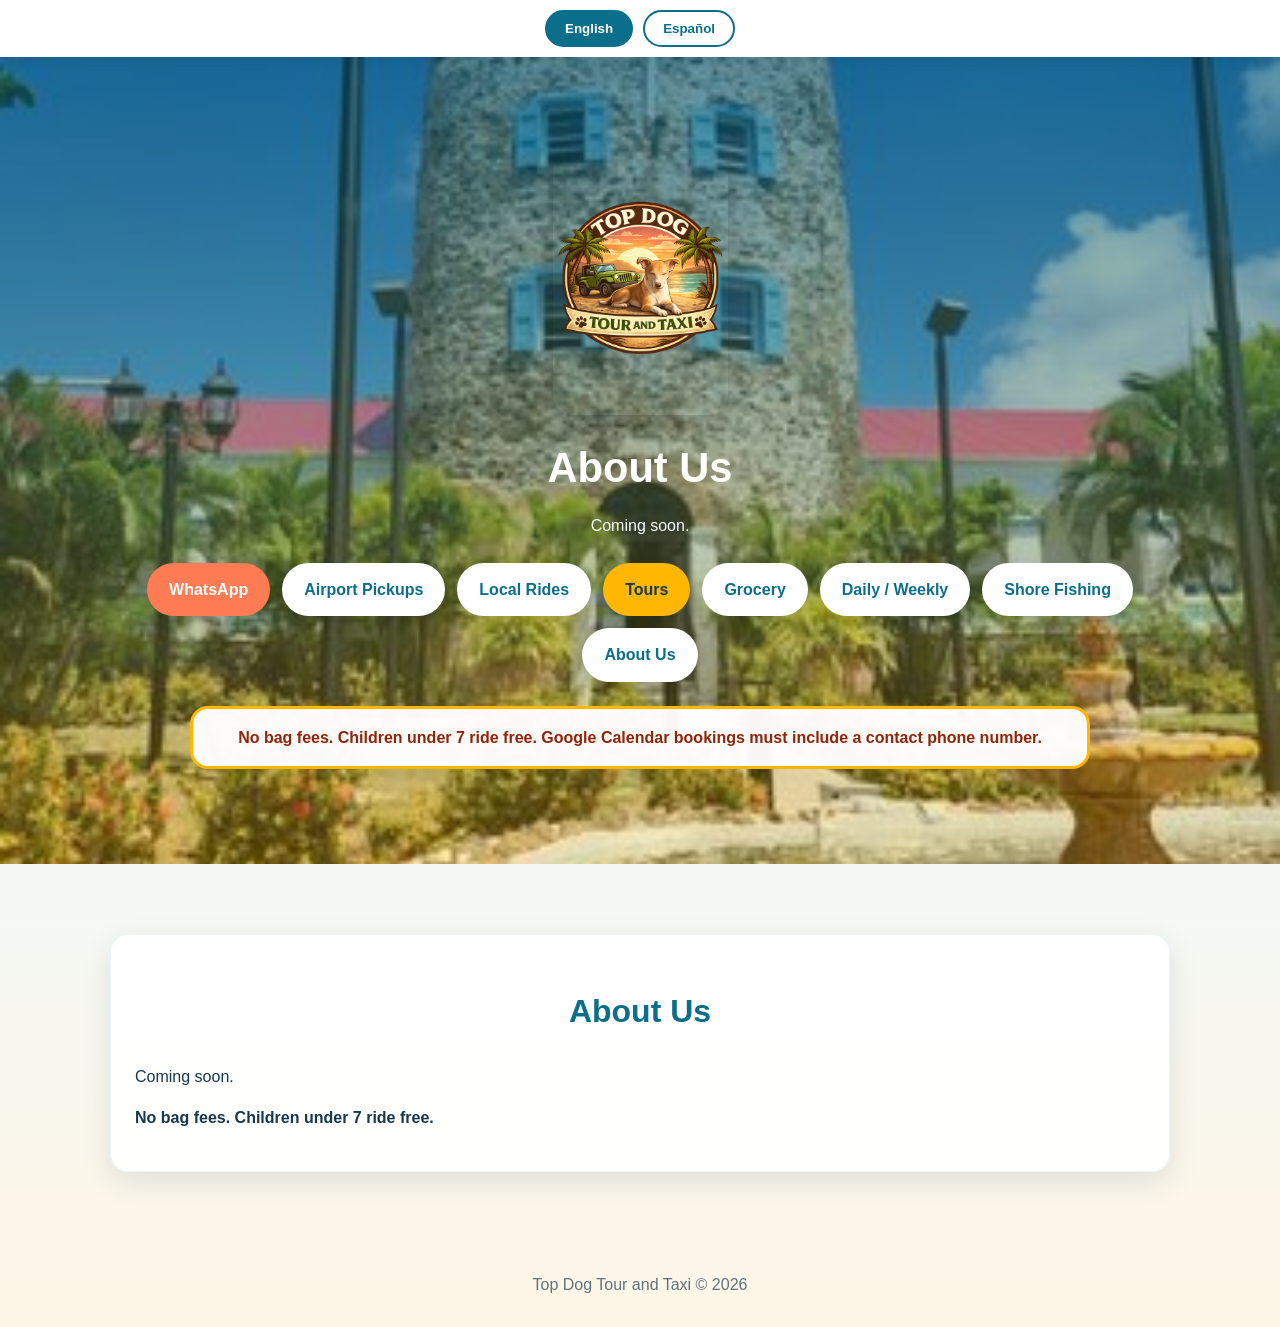
==== about.html @ c4c7d567 "Add files via upload" ====
<!DOCTYPE html><html lang="en"><head><meta charset="UTF-8"><meta name="viewport" content="width=device-width, initial-scale=1.0"><title>About Us</title><style>
*{box-sizing:border-box}
:root{--ocean:#0b6e8a;--teal:#0f8b8d;--sun:#ffb703;--coral:#ff7b54;--text:#17384d;--shadow:0 10px 30px rgba(13,59,85,.12);--radius:18px}
body{margin:0;font-family:Arial,sans-serif;background:linear-gradient(180deg,#fdfcf7,#eefbff 45%,#fff6e6);color:var(--text);line-height:1.6}
a{text-decoration:none}.container{max-width:1100px;margin:auto;padding:20px}
.language-bar{position:sticky;top:0;z-index:9;background:white;padding:10px;display:flex;justify-content:center;gap:10px;box-shadow:0 4px 12px #0001}
.lang-btn{border:2px solid var(--ocean);background:white;color:var(--ocean);padding:9px 18px;border-radius:999px;font-weight:900;cursor:pointer}
.lang-btn.active{background:var(--ocean);color:white}
header{background:linear-gradient(#085a6e99,#ffb70344),url('slide6.jpeg') center/cover no-repeat;color:white;text-align:center;padding:75px 20px}
.top-logo{width:175px;max-width:82%;display:block;margin:0 auto 20px;border-radius:20px;box-shadow:0 10px 25px #0003}
.logo-fallback{display:none;margin:0 auto 20px;background:white;color:var(--ocean);border:3px solid var(--sun);border-radius:20px;padding:18px;max-width:330px;font-size:1.5rem;font-weight:900}
h1{font-size:2.6rem;margin:0 0 12px}.subtitle{max-width:820px;margin:0 auto 24px;color:#f7fcff}
.button-row{display:flex;flex-wrap:wrap;justify-content:center;gap:12px;margin-top:20px}
.btn{display:inline-block;padding:14px 22px;border-radius:999px;font-weight:800;text-align:center;box-shadow:0 8px 18px #0002}
.btn-primary{background:var(--coral);color:white}.btn-secondary{background:white;color:var(--ocean)}.btn-gold{background:var(--sun);color:#17384d}
.notice{max-width:900px;margin:24px auto 0;background:#fffffff5;color:#8f250d;border:3px solid var(--sun);border-radius:18px;padding:16px;font-weight:900}
section{padding:50px 0}h2{text-align:center;color:var(--ocean);font-size:2rem}.section-note{max-width:850px;margin:0 auto 24px;text-align:center;color:#4f6d7d}
.grid{display:grid;grid-template-columns:repeat(auto-fit,minmax(240px,1fr));gap:18px}.card,.highlight{background:#fffffff0;border-radius:18px;padding:24px;box-shadow:var(--shadow);border:1px solid #0f8b8d14}.card h3,.highlight h3{margin-top:0;color:var(--ocean)}
.highlight{max-width:900px;margin:22px auto;background:#fff8e1;border-left:7px solid var(--sun)}
.big-price{font-size:2.4rem;font-weight:900;color:var(--coral)}.important{font-size:1.2rem;font-weight:900;color:#8f250d}
.form-grid{display:grid;grid-template-columns:1fr 1fr;gap:24px}.field{display:flex;flex-direction:column;gap:6px;margin-bottom:12px}
label{font-weight:800;color:var(--ocean)}input,select{width:100%;padding:12px;border:1px solid #cfe2ea;border-radius:12px;font-size:1rem}
.calc-btn{width:100%;padding:15px;background:linear-gradient(135deg,var(--coral),var(--sun));color:white;border:0;border-radius:999px;font-weight:900;font-size:1rem}
.quote-total{font-size:2.1rem;font-weight:900;color:var(--coral)}.quote-box{background:#fff9ef;border-radius:16px;padding:18px;border:1px solid #e7eef1}
.slides{display:none;width:100%;height:500px;object-fit:cover}.slides.active{display:block}.slideshow{max-width:1000px;margin:auto;overflow:hidden;border-radius:22px;box-shadow:0 10px 28px #0002;background:white}
.dots{text-align:center;padding:14px;background:white}.dot{height:12px;width:12px;margin:0 5px;background:#c6d9e6;border-radius:50%;display:inline-block}.dot.active{background:var(--coral)}
footer{text-align:center;padding:30px;color:#5c7381}@media(max-width:800px){.form-grid{grid-template-columns:1fr}.btn{width:100%}h1{font-size:2rem}.slides{height:300px}}
</style></head><body><div class="language-bar"><button class="lang-btn active" onclick="setLanguage('en')" id="btnEn">English</button><button class="lang-btn" onclick="setLanguage('es')" id="btnEs">Español</button></div><header><div class="container"><img src="logo1.png" class="top-logo" alt="Top Dog Tour and Taxi Logo" onerror="this.style.display='none';document.getElementById('logoFallback').style.display='block';"><div id="logoFallback" class="logo-fallback">Top Dog Tour &amp; Taxi</div><h1>About Us</h1><p class="subtitle">Coming soon.</p><div class="button-row"><a class="btn btn-primary" href="https://wa.me/17867199870" target="_blank">WhatsApp</a><a class="btn btn-secondary" href="airport.html">Airport Pickups</a><a class="btn btn-secondary" href="local-rides.html">Local Rides</a><a class="btn btn-gold" href="tours.html">Tours</a><a class="btn btn-secondary" href="grocery.html">Grocery</a><a class="btn btn-secondary" href="weekly-rates.html">Daily / Weekly</a><a class="btn btn-secondary" href="shore-fishing.html">Shore Fishing</a><a class="btn btn-secondary" href="about.html">About Us</a></div><div class="notice" data-en="No bag fees. Children under 7 ride free. Google Calendar bookings must include a contact phone number." data-es="Sin cargos por maletas. Niños menores de 7 viajan gratis. Las reservas por Google Calendar deben incluir un número de teléfono.">No bag fees. Children under 7 ride free. Google Calendar bookings must include a contact phone number.</div></div></header><section><div class='container'><div class='card'><h2>About Us</h2><p>Coming soon.</p><p><b>No bag fees. Children under 7 ride free.</b></p></div></div></section><footer>Top Dog Tour and Taxi © 2026</footer><script>
let currentLanguage='en';
function setLanguage(lang){currentLanguage=lang;document.documentElement.lang=lang;document.getElementById('btnEn').classList.toggle('active',lang==='en');document.getElementById('btnEs').classList.toggle('active',lang==='es');document.querySelectorAll('[data-en][data-es]').forEach(e=>e.textContent=e.getAttribute('data-'+lang));}
function money(n){return '$'+Number(n).toFixed(2)}
function goToDeposit(id){let u=document.getElementById(id).value;if(!u){alert(currentLanguage==='es'?'Elija un método de depósito.':'Choose a deposit method.');return}window.open(u,'_blank')}
let s=0;const slides=document.querySelectorAll('.slides'),dots=document.querySelectorAll('.dot');function showSlide(i){slides.forEach(x=>x.classList.remove('active'));dots.forEach(x=>x.classList.remove('active'));if(slides[i])slides[i].classList.add('active');if(dots[i])dots[i].classList.add('active');s=i}setInterval(()=>{if(slides.length){s=(s+1)%slides.length;showSlide(s)}},3500);
</script></body></html>
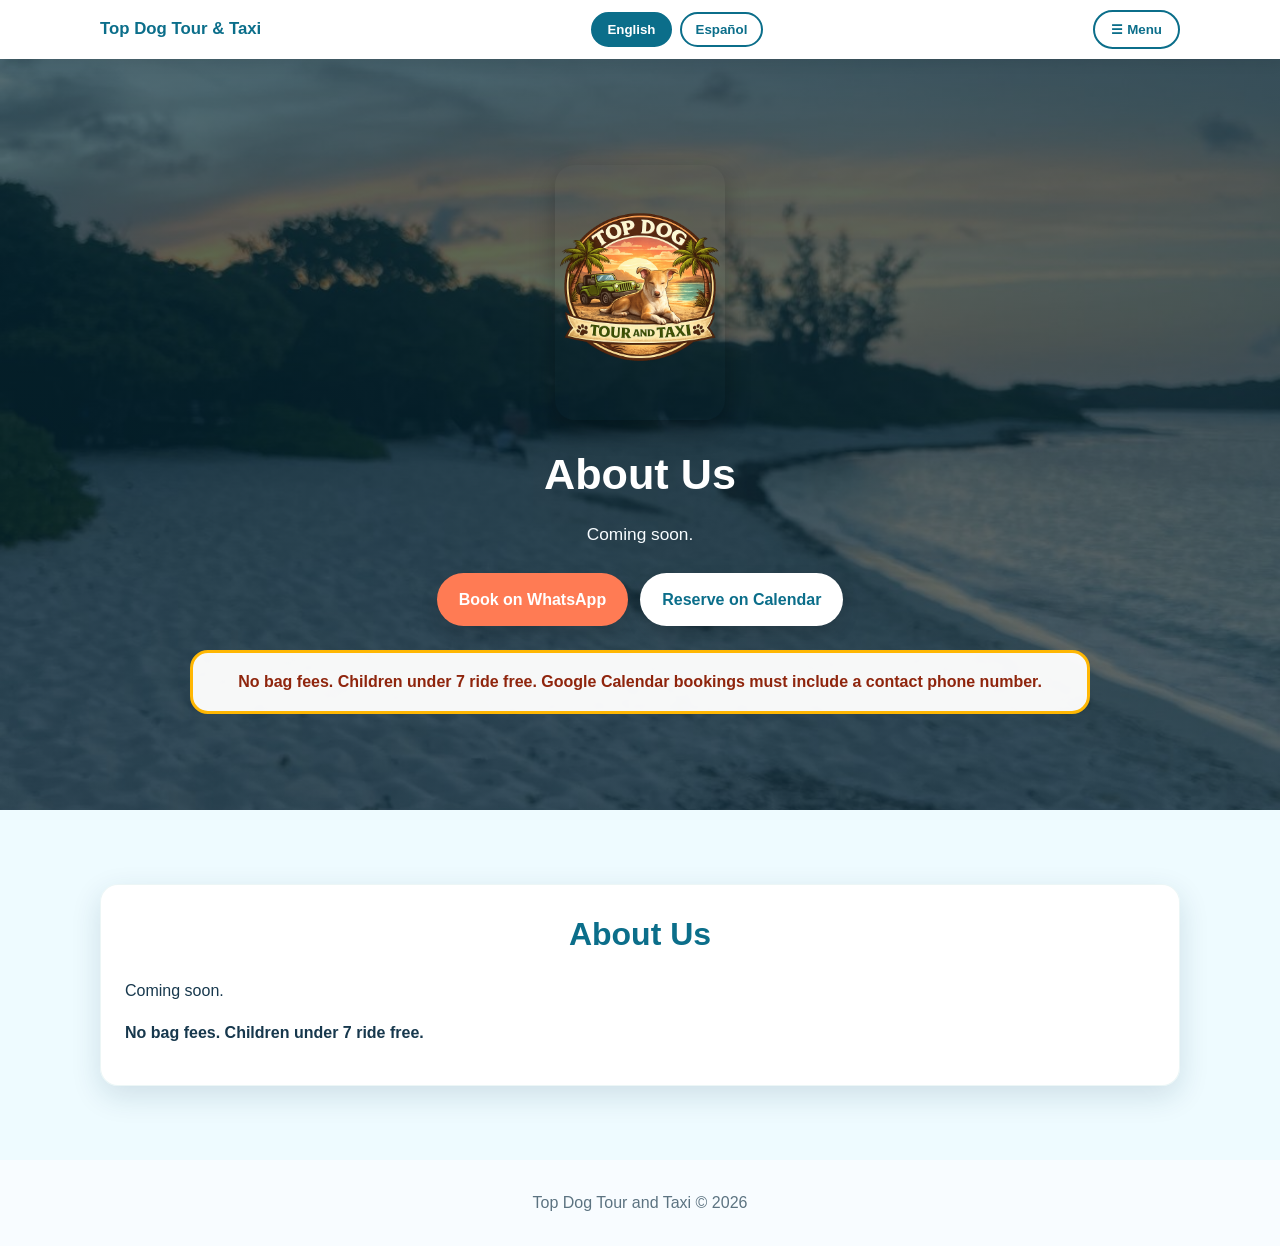
==== commit 0207fa43: "Add files via upload" ====
--- a/about.html
+++ b/about.html
@@ -1,34 +1,84 @@
 <!DOCTYPE html><html lang="en"><head><meta charset="UTF-8"><meta name="viewport" content="width=device-width, initial-scale=1.0"><title>About Us</title><style>
 *{box-sizing:border-box}
-:root{--ocean:#0b6e8a;--teal:#0f8b8d;--sun:#ffb703;--coral:#ff7b54;--text:#17384d;--shadow:0 10px 30px rgba(13,59,85,.12);--radius:18px}
-body{margin:0;font-family:Arial,sans-serif;background:linear-gradient(180deg,#fdfcf7,#eefbff 45%,#fff6e6);color:var(--text);line-height:1.6}
-a{text-decoration:none}.container{max-width:1100px;margin:auto;padding:20px}
-.language-bar{position:sticky;top:0;z-index:9;background:white;padding:10px;display:flex;justify-content:center;gap:10px;box-shadow:0 4px 12px #0001}
-.lang-btn{border:2px solid var(--ocean);background:white;color:var(--ocean);padding:9px 18px;border-radius:999px;font-weight:900;cursor:pointer}
-.lang-btn.active{background:var(--ocean);color:white}
-header{background:linear-gradient(#085a6e99,#ffb70344),url('slide6.jpeg') center/cover no-repeat;color:white;text-align:center;padding:75px 20px}
-.top-logo{width:175px;max-width:82%;display:block;margin:0 auto 20px;border-radius:20px;box-shadow:0 10px 25px #0003}
+:root{
+  --ocean:#0b6e8a;--teal:#0f8b8d;--sun:#ffb703;--coral:#ff7b54;--text:#17384d;
+  --shadow:0 10px 30px rgba(13,59,85,.14);--radius:18px;
+}
+body{margin:0;font-family:Arial,sans-serif;background:#eefbff;color:var(--text);line-height:1.6}
+a{text-decoration:none}.container{max-width:1120px;margin:auto;padding:20px}
+.topbar{position:sticky;top:0;z-index:99;background:rgba(255,255,255,.96);box-shadow:0 4px 14px #0001}
+.topbar-inner{max-width:1120px;margin:auto;padding:10px 20px;display:flex;align-items:center;justify-content:space-between;gap:12px}
+.brand{font-weight:900;color:var(--ocean);font-size:1.05rem}
+.menu-wrap{position:relative}
+.menu-button{border:2px solid var(--ocean);background:white;color:var(--ocean);border-radius:999px;padding:10px 16px;font-weight:900;cursor:pointer}
+.menu{display:none;position:absolute;right:0;top:48px;background:white;min-width:260px;border-radius:18px;box-shadow:0 12px 32px #0002;overflow:hidden;border:1px solid #dbeaf0}
+.menu.open{display:block}.menu a{display:block;padding:13px 16px;color:var(--text);font-weight:800;border-bottom:1px solid #eef4f6}.menu a:hover{background:#eefbff}
+.langs{display:flex;gap:8px}.lang-btn{border:2px solid var(--ocean);background:white;color:var(--ocean);padding:8px 14px;border-radius:999px;font-weight:900;cursor:pointer}.lang-btn.active{background:var(--ocean);color:white}
+header{color:white;text-align:center;padding:86px 20px 76px;background-size:cover;background-position:center;background-repeat:no-repeat;position:relative}
+header:before{content:"";position:absolute;inset:0;background:linear-gradient(rgba(7,46,62,.68),rgba(7,46,62,.58));z-index:0}
+header .container{position:relative;z-index:1}
+.top-logo{width:170px;max-width:82%;display:block;margin:0 auto 20px;border-radius:20px;box-shadow:0 10px 25px #0004}
 .logo-fallback{display:none;margin:0 auto 20px;background:white;color:var(--ocean);border:3px solid var(--sun);border-radius:20px;padding:18px;max-width:330px;font-size:1.5rem;font-weight:900}
-h1{font-size:2.6rem;margin:0 0 12px}.subtitle{max-width:820px;margin:0 auto 24px;color:#f7fcff}
+h1{font-size:2.7rem;margin:0 0 12px}.subtitle{max-width:850px;margin:0 auto 24px;color:#f7fcff;font-size:1.08rem}
 .button-row{display:flex;flex-wrap:wrap;justify-content:center;gap:12px;margin-top:20px}
-.btn{display:inline-block;padding:14px 22px;border-radius:999px;font-weight:800;text-align:center;box-shadow:0 8px 18px #0002}
+.btn{display:inline-block;padding:14px 22px;border-radius:999px;font-weight:900;text-align:center;box-shadow:0 8px 18px #0002;border:0;cursor:pointer}
 .btn-primary{background:var(--coral);color:white}.btn-secondary{background:white;color:var(--ocean)}.btn-gold{background:var(--sun);color:#17384d}
 .notice{max-width:900px;margin:24px auto 0;background:#fffffff5;color:#8f250d;border:3px solid var(--sun);border-radius:18px;padding:16px;font-weight:900}
-section{padding:50px 0}h2{text-align:center;color:var(--ocean);font-size:2rem}.section-note{max-width:850px;margin:0 auto 24px;text-align:center;color:#4f6d7d}
-.grid{display:grid;grid-template-columns:repeat(auto-fit,minmax(240px,1fr));gap:18px}.card,.highlight{background:#fffffff0;border-radius:18px;padding:24px;box-shadow:var(--shadow);border:1px solid #0f8b8d14}.card h3,.highlight h3{margin-top:0;color:var(--ocean)}
-.highlight{max-width:900px;margin:22px auto;background:#fff8e1;border-left:7px solid var(--sun)}
-.big-price{font-size:2.4rem;font-weight:900;color:var(--coral)}.important{font-size:1.2rem;font-weight:900;color:#8f250d}
+section{padding:54px 0}h2{text-align:center;color:var(--ocean);font-size:2rem;margin:0 0 18px}.section-note{max-width:850px;margin:0 auto 24px;text-align:center;color:#4f6d7d}
+.grid{display:grid;grid-template-columns:repeat(auto-fit,minmax(245px,1fr));gap:18px}.card,.highlight{background:#fffffff2;border-radius:18px;padding:24px;box-shadow:var(--shadow);border:1px solid #0f8b8d14}.card h3,.highlight h3{margin-top:0;color:var(--ocean)}
+.highlight{max-width:900px;margin:24px auto;background:#fff8e1;border-left:7px solid var(--sun)}
+.big-price{font-size:2.4rem;font-weight:900;color:var(--coral);margin:6px 0}.important{font-size:1.2rem;font-weight:900;color:#8f250d}
 .form-grid{display:grid;grid-template-columns:1fr 1fr;gap:24px}.field{display:flex;flex-direction:column;gap:6px;margin-bottom:12px}
-label{font-weight:800;color:var(--ocean)}input,select{width:100%;padding:12px;border:1px solid #cfe2ea;border-radius:12px;font-size:1rem}
-.calc-btn{width:100%;padding:15px;background:linear-gradient(135deg,var(--coral),var(--sun));color:white;border:0;border-radius:999px;font-weight:900;font-size:1rem}
+label{font-weight:900;color:var(--ocean)}input,select{width:100%;padding:12px;border:1px solid #cfe2ea;border-radius:12px;font-size:1rem;background:white}
+.help-text{font-size:.92rem;color:#617d8c}.calc-btn{width:100%;padding:15px;background:linear-gradient(135deg,var(--coral),var(--sun));color:white;border:0;border-radius:999px;font-weight:900;font-size:1rem;cursor:pointer}
 .quote-total{font-size:2.1rem;font-weight:900;color:var(--coral)}.quote-box{background:#fff9ef;border-radius:16px;padding:18px;border:1px solid #e7eef1}
-.slides{display:none;width:100%;height:500px;object-fit:cover}.slides.active{display:block}.slideshow{max-width:1000px;margin:auto;overflow:hidden;border-radius:22px;box-shadow:0 10px 28px #0002;background:white}
-.dots{text-align:center;padding:14px;background:white}.dot{height:12px;width:12px;margin:0 5px;background:#c6d9e6;border-radius:50%;display:inline-block}.dot.active{background:var(--coral)}
-footer{text-align:center;padding:30px;color:#5c7381}@media(max-width:800px){.form-grid{grid-template-columns:1fr}.btn{width:100%}h1{font-size:2rem}.slides{height:300px}}
-</style></head><body><div class="language-bar"><button class="lang-btn active" onclick="setLanguage('en')" id="btnEn">English</button><button class="lang-btn" onclick="setLanguage('es')" id="btnEs">Español</button></div><header><div class="container"><img src="logo1.png" class="top-logo" alt="Top Dog Tour and Taxi Logo" onerror="this.style.display='none';document.getElementById('logoFallback').style.display='block';"><div id="logoFallback" class="logo-fallback">Top Dog Tour &amp; Taxi</div><h1>About Us</h1><p class="subtitle">Coming soon.</p><div class="button-row"><a class="btn btn-primary" href="https://wa.me/17867199870" target="_blank">WhatsApp</a><a class="btn btn-secondary" href="airport.html">Airport Pickups</a><a class="btn btn-secondary" href="local-rides.html">Local Rides</a><a class="btn btn-gold" href="tours.html">Tours</a><a class="btn btn-secondary" href="grocery.html">Grocery</a><a class="btn btn-secondary" href="weekly-rates.html">Daily / Weekly</a><a class="btn btn-secondary" href="shore-fishing.html">Shore Fishing</a><a class="btn btn-secondary" href="about.html">About Us</a></div><div class="notice" data-en="No bag fees. Children under 7 ride free. Google Calendar bookings must include a contact phone number." data-es="Sin cargos por maletas. Niños menores de 7 viajan gratis. Las reservas por Google Calendar deben incluir un número de teléfono.">No bag fees. Children under 7 ride free. Google Calendar bookings must include a contact phone number.</div></div></header><section><div class='container'><div class='card'><h2>About Us</h2><p>Coming soon.</p><p><b>No bag fees. Children under 7 ride free.</b></p></div></div></section><footer>Top Dog Tour and Taxi © 2026</footer><script>
+.slideshow{max-width:1000px;margin:auto;overflow:hidden;border-radius:22px;box-shadow:0 10px 28px #0002;background:white}.slides{display:none;width:100%;height:500px;object-fit:cover}.slides.active{display:block}
+.dots{text-align:center;padding:14px;background:white}.dot{height:12px;width:12px;margin:0 5px;background:#c6d9e6;border-radius:50%;display:inline-block;cursor:pointer}.dot.active{background:var(--coral)}
+.video-grid{display:grid;grid-template-columns:repeat(auto-fit,minmax(280px,1fr));gap:18px}.video-box{background:#fffffff2;border-radius:18px;padding:18px;box-shadow:var(--shadow)}video{width:100%;border-radius:16px;background:#123;display:block;max-height:420px}
+footer{text-align:center;padding:30px;color:#5c7381;background:#f8fcff}
+body.darkpage{background:#071826;color:#f5fbff}
+body.darkpage .topbar{background:rgba(7,24,38,.95)}body.darkpage .brand{color:white}body.darkpage .menu-button{background:transparent;color:white;border-color:#59b8c9}body.darkpage .lang-btn{background:transparent;color:white;border-color:#59b8c9}body.darkpage .lang-btn.active{background:#59b8c9;color:#071826}
+body.darkpage header:before{background:linear-gradient(rgba(5,18,30,.78),rgba(5,18,30,.88))}
+body.darkpage .card,body.darkpage .highlight,body.darkpage .video-box{background:rgba(255,255,255,.10);color:#f5fbff;border:1px solid rgba(255,255,255,.16);backdrop-filter:blur(8px)}
+body.darkpage .card h3,body.darkpage .highlight h3,body.darkpage h2{color:#d9f4ff}body.darkpage .section-note{color:#dbe9f1}body.darkpage footer{background:#071826;color:#dbe9f1}
+@media(max-width:850px){.form-grid{grid-template-columns:1fr}.topbar-inner{align-items:flex-start}.langs{flex-wrap:wrap}.btn{width:100%}h1{font-size:2rem}.slides{height:310px}.menu{right:0;left:auto}}
+</style></head><body>
+<div class="topbar">
+  <div class="topbar-inner">
+    <div class="brand">Top Dog Tour &amp; Taxi</div>
+    <div class="langs">
+      <button class="lang-btn active" onclick="setLanguage('en')" id="btnEn">English</button>
+      <button class="lang-btn" onclick="setLanguage('es')" id="btnEs">Español</button>
+    </div>
+    <div class="menu-wrap">
+      <button class="menu-button" id="menuButton" onclick="toggleMenu()">☰ Menu</button>
+      <nav class="menu" id="mainMenu">
+        <a href="index.html">Home</a>
+        <a href="airport.html">Airport Pickups</a>
+        <a href="local-rides.html">Local Rides</a>
+        <a href="tours.html">Island Tours</a>
+        <a href="grocery.html">Grocery & Essentials</a>
+        <a href="weekly-rates.html">Daily / Weekly Rates</a>
+        <a href="shore-fishing.html">Nighttime Shore Fishing</a>
+        <a href="about.html">About Us</a>
+        <a href="https://wa.me/17867199870" target="_blank">Book on WhatsApp</a>
+      </nav>
+    </div>
+  </div>
+</div>
+<header style="background-image:url('about-bg.jpg')"><div class="container"><img src="logo1.png" class="top-logo" alt="Top Dog Tour and Taxi Logo" onerror="this.style.display='none';document.getElementById('logoFallback').style.display='block';"><div id="logoFallback" class="logo-fallback">Top Dog Tour &amp; Taxi</div><h1>About Us</h1><p class="subtitle">Coming soon.</p><div class="button-row"><a class="btn btn-primary" href="https://wa.me/17867199870" target="_blank">Book on WhatsApp</a><a class="btn btn-secondary" href="https://calendar.app.google/QhGbrGE2vqHfdK3t5" target="_blank">Reserve on Calendar</a></div><div class="notice" data-en="No bag fees. Children under 7 ride free. Google Calendar bookings must include a contact phone number." data-es="Sin cargos por maletas. Niños menores de 7 viajan gratis. Las reservas por Google Calendar deben incluir un número de teléfono.">No bag fees. Children under 7 ride free. Google Calendar bookings must include a contact phone number.</div></div></header><section><div class='container'><div class='card'><h2>About Us</h2><p>Coming soon.</p><p><b>No bag fees. Children under 7 ride free.</b></p></div></div></section><footer>Top Dog Tour and Taxi © 2026</footer><script>
 let currentLanguage='en';
-function setLanguage(lang){currentLanguage=lang;document.documentElement.lang=lang;document.getElementById('btnEn').classList.toggle('active',lang==='en');document.getElementById('btnEs').classList.toggle('active',lang==='es');document.querySelectorAll('[data-en][data-es]').forEach(e=>e.textContent=e.getAttribute('data-'+lang));}
+function setLanguage(lang){
+ currentLanguage=lang;document.documentElement.lang=lang;
+ const en=document.getElementById('btnEn'), es=document.getElementById('btnEs');
+ if(en&&es){en.classList.toggle('active',lang==='en');es.classList.toggle('active',lang==='es');}
+ document.querySelectorAll('[data-en][data-es]').forEach(e=>e.textContent=e.getAttribute('data-'+lang));
+}
+function toggleMenu(){document.getElementById('mainMenu').classList.toggle('open')}
+document.addEventListener('click',function(e){const m=document.getElementById('mainMenu'), b=document.getElementById('menuButton'); if(m&&b&&!m.contains(e.target)&&!b.contains(e.target)){m.classList.remove('open')}})
 function money(n){return '$'+Number(n).toFixed(2)}
 function goToDeposit(id){let u=document.getElementById(id).value;if(!u){alert(currentLanguage==='es'?'Elija un método de depósito.':'Choose a deposit method.');return}window.open(u,'_blank')}
-let s=0;const slides=document.querySelectorAll('.slides'),dots=document.querySelectorAll('.dot');function showSlide(i){slides.forEach(x=>x.classList.remove('active'));dots.forEach(x=>x.classList.remove('active'));if(slides[i])slides[i].classList.add('active');if(dots[i])dots[i].classList.add('active');s=i}setInterval(()=>{if(slides.length){s=(s+1)%slides.length;showSlide(s)}},3500);
+let s=0;const slides=document.querySelectorAll('.slides'),dots=document.querySelectorAll('.dot');
+function showSlide(i){slides.forEach(x=>x.classList.remove('active'));dots.forEach(x=>x.classList.remove('active'));if(slides[i])slides[i].classList.add('active');if(dots[i])dots[i].classList.add('active');s=i}
+setInterval(()=>{if(slides.length){s=(s+1)%slides.length;showSlide(s)}},3500);
 </script></body></html>
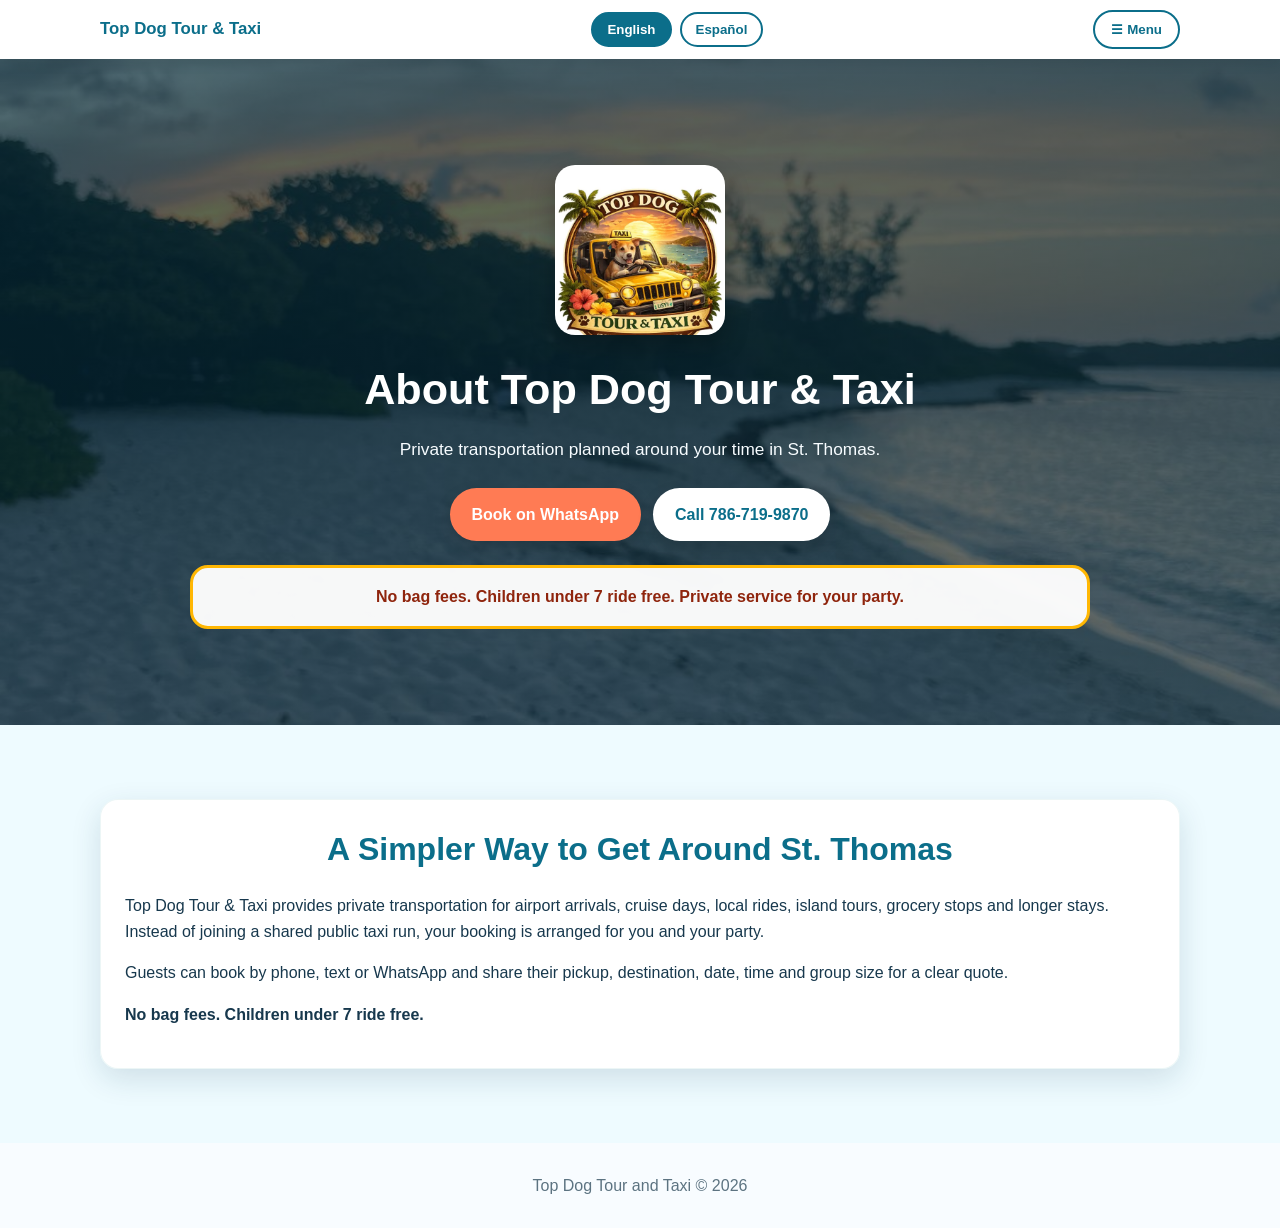
==== commit 938af2bc: "Improve St. Thomas taxi SEO and mobile booking" ====
--- a/about.html
+++ b/about.html
@@ -1,4 +1,4 @@
-<!DOCTYPE html><html lang="en"><head><meta charset="UTF-8"><meta name="viewport" content="width=device-width, initial-scale=1.0"><title>About Us</title><style>
+<!DOCTYPE html><html lang="en"><head><meta charset="UTF-8"><meta name="viewport" content="width=device-width, initial-scale=1.0"><meta name="robots" content="index,follow"><title>About Top Dog Tour &amp; Taxi | St. Thomas, USVI</title><meta name="description" content="Learn about Top Dog Tour & Taxi, a private transportation service for airport pickups, cruise rides, tours and local trips in St. Thomas, USVI."><link rel="canonical" href="https://topdogtourandtaxi.com/about.html"><style>
 *{box-sizing:border-box}
 :root{
   --ocean:#0b6e8a;--teal:#0f8b8d;--sun:#ffb703;--coral:#ff7b54;--text:#17384d;
@@ -66,7 +66,7 @@
     </div>
   </div>
 </div>
-<header style="background-image:url('about-bg.jpg')"><div class="container"><img src="logo1.png" class="top-logo" alt="Top Dog Tour and Taxi Logo" onerror="this.style.display='none';document.getElementById('logoFallback').style.display='block';"><div id="logoFallback" class="logo-fallback">Top Dog Tour &amp; Taxi</div><h1>About Us</h1><p class="subtitle">Coming soon.</p><div class="button-row"><a class="btn btn-primary" href="https://wa.me/17867199870" target="_blank">Book on WhatsApp</a><a class="btn btn-secondary" href="https://calendar.app.google/QhGbrGE2vqHfdK3t5" target="_blank">Reserve on Calendar</a></div><div class="notice" data-en="No bag fees. Children under 7 ride free. Google Calendar bookings must include a contact phone number." data-es="Sin cargos por maletas. Niños menores de 7 viajan gratis. Las reservas por Google Calendar deben incluir un número de teléfono.">No bag fees. Children under 7 ride free. Google Calendar bookings must include a contact phone number.</div></div></header><section><div class='container'><div class='card'><h2>About Us</h2><p>Coming soon.</p><p><b>No bag fees. Children under 7 ride free.</b></p></div></div></section><footer>Top Dog Tour and Taxi © 2026</footer><script>
+<header style="background-image:url('about-bg.jpg')"><div class="container"><img src="logo-mark.webp" class="top-logo" alt="Top Dog Tour and Taxi Logo" onerror="this.style.display='none';document.getElementById('logoFallback').style.display='block';"><div id="logoFallback" class="logo-fallback">Top Dog Tour &amp; Taxi</div><h1>About Top Dog Tour &amp; Taxi</h1><p class="subtitle">Private transportation planned around your time in St. Thomas.</p><div class="button-row"><a class="btn btn-primary" href="https://wa.me/17867199870?text=Hi%20Top%20Dog%20Tour%20%26%20Taxi%2C%20I%20need%20transportation%20in%20St.%20Thomas." target="_blank" rel="noopener">Book on WhatsApp</a><a class="btn btn-secondary" href="tel:+17867199870">Call 786-719-9870</a></div><div class="notice" data-en="No bag fees. Children under 7 ride free. Private service for your party." data-es="Sin cargos por maletas. Niños menores de 7 viajan gratis. Servicio privado para tu grupo.">No bag fees. Children under 7 ride free. Private service for your party.</div></div></header><section><div class='container'><div class='card'><h2>A Simpler Way to Get Around St. Thomas</h2><p>Top Dog Tour &amp; Taxi provides private transportation for airport arrivals, cruise days, local rides, island tours, grocery stops and longer stays. Instead of joining a shared public taxi run, your booking is arranged for you and your party.</p><p>Guests can book by phone, text or WhatsApp and share their pickup, destination, date, time and group size for a clear quote.</p><p><b>No bag fees. Children under 7 ride free.</b></p></div></div></section><footer>Top Dog Tour and Taxi © 2026</footer><script>
 let currentLanguage='en';
 function setLanguage(lang){
  currentLanguage=lang;document.documentElement.lang=lang;
@@ -81,4 +81,4 @@
 let s=0;const slides=document.querySelectorAll('.slides'),dots=document.querySelectorAll('.dot');
 function showSlide(i){slides.forEach(x=>x.classList.remove('active'));dots.forEach(x=>x.classList.remove('active'));if(slides[i])slides[i].classList.add('active');if(dots[i])dots[i].classList.add('active');s=i}
 setInterval(()=>{if(slides.length){s=(s+1)%slides.length;showSlide(s)}},3500);
-</script></body></html>+</script></body></html>
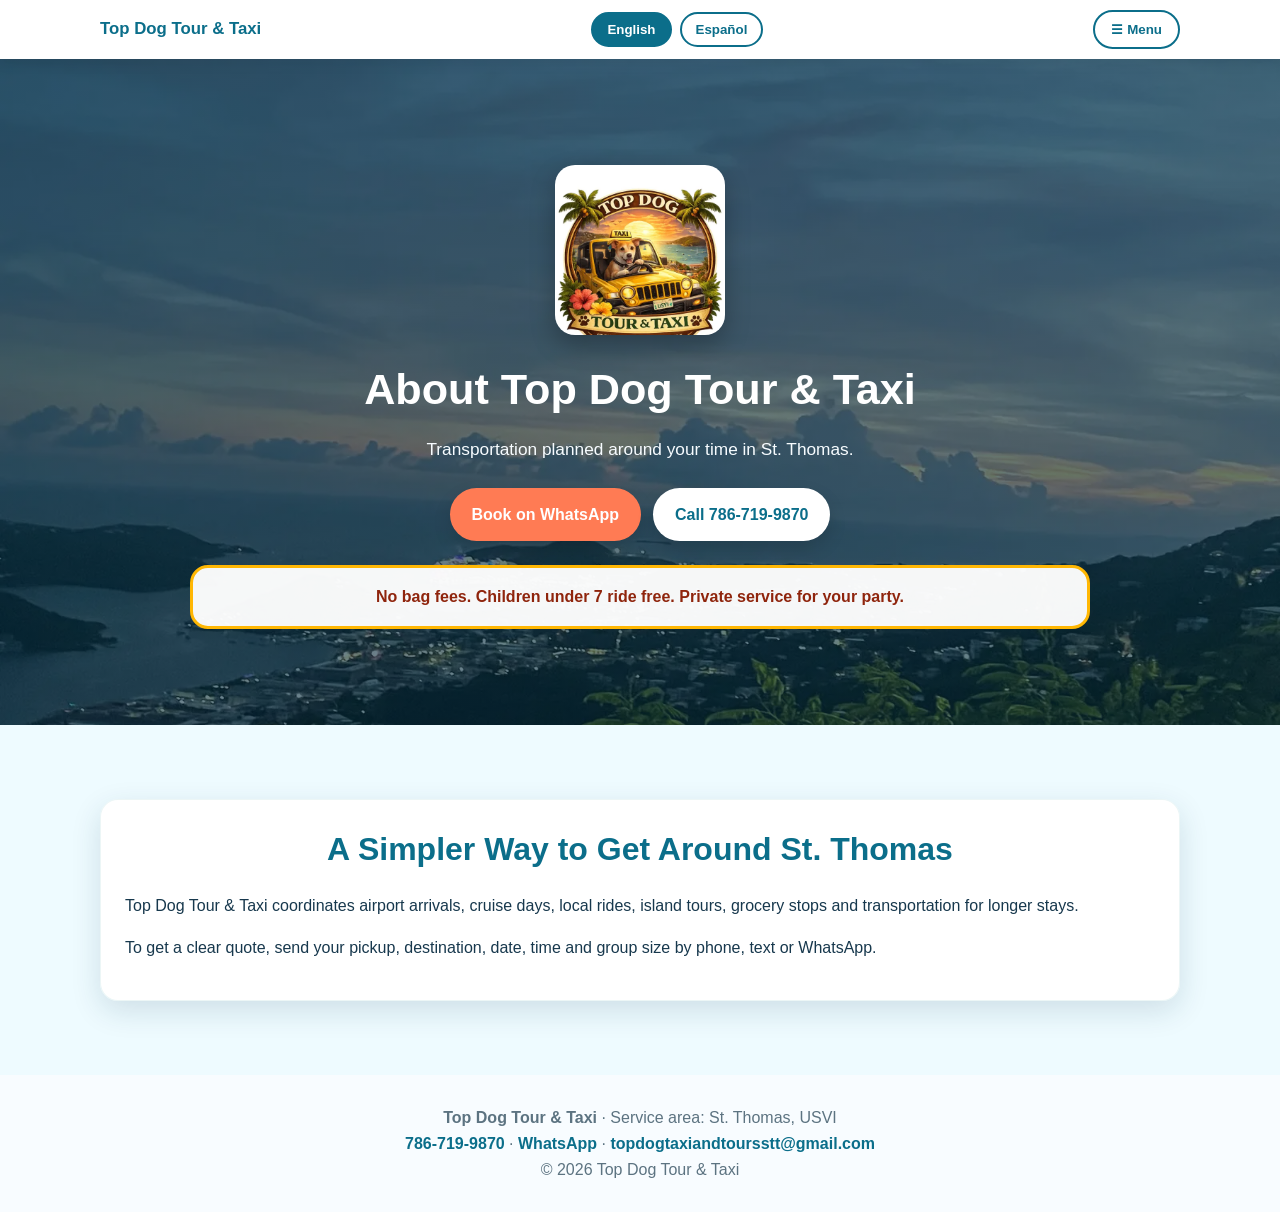
==== commit ac96f7d8: "Polish mobile booking and local route SEO" ====
--- a/about.html
+++ b/about.html
@@ -35,13 +35,13 @@
 .slideshow{max-width:1000px;margin:auto;overflow:hidden;border-radius:22px;box-shadow:0 10px 28px #0002;background:white}.slides{display:none;width:100%;height:500px;object-fit:cover}.slides.active{display:block}
 .dots{text-align:center;padding:14px;background:white}.dot{height:12px;width:12px;margin:0 5px;background:#c6d9e6;border-radius:50%;display:inline-block;cursor:pointer}.dot.active{background:var(--coral)}
 .video-grid{display:grid;grid-template-columns:repeat(auto-fit,minmax(280px,1fr));gap:18px}.video-box{background:#fffffff2;border-radius:18px;padding:18px;box-shadow:var(--shadow)}video{width:100%;border-radius:16px;background:#123;display:block;max-height:420px}
-footer{text-align:center;padding:30px;color:#5c7381;background:#f8fcff}
+footer{text-align:center;padding:30px;color:#5c7381;background:#f8fcff}footer a{color:var(--ocean);font-weight:800}.quick-contact{display:none}
 body.darkpage{background:#071826;color:#f5fbff}
 body.darkpage .topbar{background:rgba(7,24,38,.95)}body.darkpage .brand{color:white}body.darkpage .menu-button{background:transparent;color:white;border-color:#59b8c9}body.darkpage .lang-btn{background:transparent;color:white;border-color:#59b8c9}body.darkpage .lang-btn.active{background:#59b8c9;color:#071826}
 body.darkpage header:before{background:linear-gradient(rgba(5,18,30,.78),rgba(5,18,30,.88))}
 body.darkpage .card,body.darkpage .highlight,body.darkpage .video-box{background:rgba(255,255,255,.10);color:#f5fbff;border:1px solid rgba(255,255,255,.16);backdrop-filter:blur(8px)}
 body.darkpage .card h3,body.darkpage .highlight h3,body.darkpage h2{color:#d9f4ff}body.darkpage .section-note{color:#dbe9f1}body.darkpage footer{background:#071826;color:#dbe9f1}
-@media(max-width:850px){.form-grid{grid-template-columns:1fr}.topbar-inner{align-items:flex-start}.langs{flex-wrap:wrap}.btn{width:100%}h1{font-size:2rem}.slides{height:310px}.menu{right:0;left:auto}}
+@media(max-width:850px){body{padding-bottom:82px}.form-grid{grid-template-columns:1fr}.topbar-inner{align-items:flex-start}.langs{flex-wrap:wrap}.btn{width:100%}h1{font-size:2rem}.slides{height:310px}.menu{right:0;left:auto}.quick-contact{position:fixed;right:9px;bottom:9px;left:9px;z-index:120;display:grid;grid-template-columns:.72fr 1.28fr;gap:8px;padding:8px;border-radius:18px;background:rgba(255,255,255,.97);box-shadow:0 16px 40px rgba(7,59,76,.25)}.quick-contact .btn{min-height:48px;padding:12px 10px}}
 </style></head><body>
 <div class="topbar">
   <div class="topbar-inner">
@@ -66,7 +66,7 @@
     </div>
   </div>
 </div>
-<header style="background-image:url('about-bg.jpg')"><div class="container"><img src="logo-mark.webp" class="top-logo" alt="Top Dog Tour and Taxi Logo" onerror="this.style.display='none';document.getElementById('logoFallback').style.display='block';"><div id="logoFallback" class="logo-fallback">Top Dog Tour &amp; Taxi</div><h1>About Top Dog Tour &amp; Taxi</h1><p class="subtitle">Private transportation planned around your time in St. Thomas.</p><div class="button-row"><a class="btn btn-primary" href="https://wa.me/17867199870?text=Hi%20Top%20Dog%20Tour%20%26%20Taxi%2C%20I%20need%20transportation%20in%20St.%20Thomas." target="_blank" rel="noopener">Book on WhatsApp</a><a class="btn btn-secondary" href="tel:+17867199870">Call 786-719-9870</a></div><div class="notice" data-en="No bag fees. Children under 7 ride free. Private service for your party." data-es="Sin cargos por maletas. Niños menores de 7 viajan gratis. Servicio privado para tu grupo.">No bag fees. Children under 7 ride free. Private service for your party.</div></div></header><section><div class='container'><div class='card'><h2>A Simpler Way to Get Around St. Thomas</h2><p>Top Dog Tour &amp; Taxi provides private transportation for airport arrivals, cruise days, local rides, island tours, grocery stops and longer stays. Instead of joining a shared public taxi run, your booking is arranged for you and your party.</p><p>Guests can book by phone, text or WhatsApp and share their pickup, destination, date, time and group size for a clear quote.</p><p><b>No bag fees. Children under 7 ride free.</b></p></div></div></section><footer>Top Dog Tour and Taxi © 2026</footer><script>
+<header style="background-image:url('hero-st-thomas.webp')"><div class="container"><img src="logo-mark.webp" class="top-logo" alt="Top Dog Tour and Taxi Logo" onerror="this.style.display='none';document.getElementById('logoFallback').style.display='block';"><div id="logoFallback" class="logo-fallback">Top Dog Tour &amp; Taxi</div><h1>About Top Dog Tour &amp; Taxi</h1><p class="subtitle">Transportation planned around your time in St. Thomas.</p><div class="button-row"><a class="btn btn-primary" href="https://wa.me/17867199870?text=Hi%20Top%20Dog%20Tour%20%26%20Taxi%2C%20I%20need%20transportation%20in%20St.%20Thomas." target="_blank" rel="noopener">Book on WhatsApp</a><a class="btn btn-secondary" href="tel:+17867199870">Call 786-719-9870</a></div><div class="notice" data-en="No bag fees. Children under 7 ride free. Private service for your party." data-es="Sin cargos por maletas. Niños menores de 7 viajan gratis. Servicio privado para tu grupo.">No bag fees. Children under 7 ride free. Private service for your party.</div></div></header><section><div class='container'><div class='card'><h2>A Simpler Way to Get Around St. Thomas</h2><p>Top Dog Tour &amp; Taxi coordinates airport arrivals, cruise days, local rides, island tours, grocery stops and transportation for longer stays.</p><p>To get a clear quote, send your pickup, destination, date, time and group size by phone, text or WhatsApp.</p></div></div></section><footer><strong>Top Dog Tour &amp; Taxi</strong> · Service area: St. Thomas, USVI<br><a href="tel:+17867199870">786-719-9870</a> · <a href="https://wa.me/17867199870" target="_blank" rel="noopener">WhatsApp</a> · <a href="mailto:topdogtaxiandtoursstt@gmail.com">topdogtaxiandtoursstt@gmail.com</a><br>© 2026 Top Dog Tour &amp; Taxi</footer><nav class="quick-contact" aria-label="Quick contact"><a class="btn btn-secondary" href="tel:+17867199870">Call</a><a class="btn btn-primary" href="https://wa.me/17867199870?text=Hi%20Top%20Dog%2C%20I%20need%20transportation%20in%20St.%20Thomas." target="_blank" rel="noopener">WhatsApp quote</a></nav><script>
 let currentLanguage='en';
 function setLanguage(lang){
  currentLanguage=lang;document.documentElement.lang=lang;
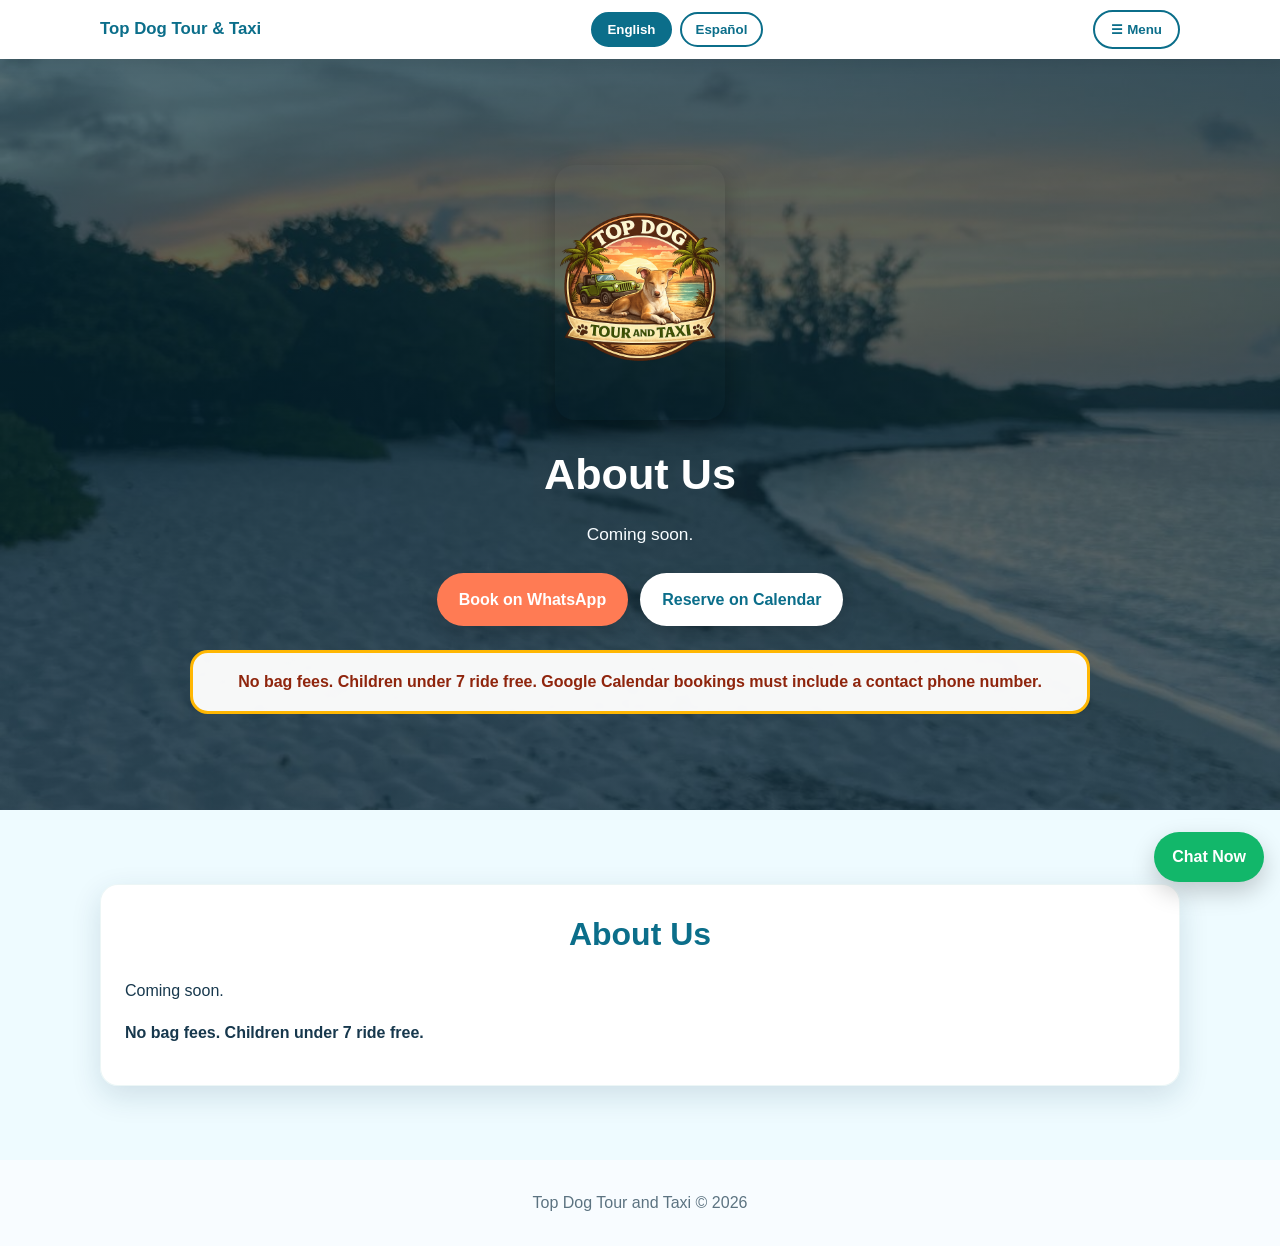
==== commit 79f932e8: "Implement comprehensive local and service SEO" ====
--- a/about.html
+++ b/about.html
@@ -1,4 +1,11 @@
-<!DOCTYPE html><html lang="en"><head><meta charset="UTF-8"><meta name="viewport" content="width=device-width, initial-scale=1.0"><meta name="robots" content="index,follow"><title>About Top Dog Tour &amp; Taxi | St. Thomas, USVI</title><meta name="description" content="Learn about Top Dog Tour & Taxi, a private transportation service for airport pickups, cruise rides, tours and local trips in St. Thomas, USVI."><link rel="canonical" href="https://topdogtourandtaxi.com/about.html"><style>
+<!DOCTYPE html><html lang="en"><head><meta charset="UTF-8"><meta name="viewport" content="width=device-width, initial-scale=1.0"><title>About Top Dog Tour &amp; Taxi | St. Thomas USVI</title>
+  <meta name="description" content="Learn about Top Dog Tour & Taxi and how to reserve private transportation, airport pickup, cruise pickup, or island tours in St. Thomas.">
+  <meta name="robots" content="index,follow,max-image-preview:large">
+  <link rel="canonical" href="https://topdogtourandtaxi.com/about.html">
+  <meta property="og:title" content="About Top Dog Tour &amp; Taxi | St. Thomas USVI">
+  <meta property="og:description" content="Learn about Top Dog Tour & Taxi and how to reserve private transportation, airport pickup, cruise pickup, or island tours in St. Thomas.">
+  <meta property="og:url" content="https://topdogtourandtaxi.com/about.html">
+  <meta property="og:type" content="website"><style>
 *{box-sizing:border-box}
 :root{
   --ocean:#0b6e8a;--teal:#0f8b8d;--sun:#ffb703;--coral:#ff7b54;--text:#17384d;
@@ -35,14 +42,14 @@
 .slideshow{max-width:1000px;margin:auto;overflow:hidden;border-radius:22px;box-shadow:0 10px 28px #0002;background:white}.slides{display:none;width:100%;height:500px;object-fit:cover}.slides.active{display:block}
 .dots{text-align:center;padding:14px;background:white}.dot{height:12px;width:12px;margin:0 5px;background:#c6d9e6;border-radius:50%;display:inline-block;cursor:pointer}.dot.active{background:var(--coral)}
 .video-grid{display:grid;grid-template-columns:repeat(auto-fit,minmax(280px,1fr));gap:18px}.video-box{background:#fffffff2;border-radius:18px;padding:18px;box-shadow:var(--shadow)}video{width:100%;border-radius:16px;background:#123;display:block;max-height:420px}
-footer{text-align:center;padding:30px;color:#5c7381;background:#f8fcff}footer a{color:var(--ocean);font-weight:800}.quick-contact{display:none}
+footer{text-align:center;padding:30px;color:#5c7381;background:#f8fcff}
 body.darkpage{background:#071826;color:#f5fbff}
 body.darkpage .topbar{background:rgba(7,24,38,.95)}body.darkpage .brand{color:white}body.darkpage .menu-button{background:transparent;color:white;border-color:#59b8c9}body.darkpage .lang-btn{background:transparent;color:white;border-color:#59b8c9}body.darkpage .lang-btn.active{background:#59b8c9;color:#071826}
 body.darkpage header:before{background:linear-gradient(rgba(5,18,30,.78),rgba(5,18,30,.88))}
 body.darkpage .card,body.darkpage .highlight,body.darkpage .video-box{background:rgba(255,255,255,.10);color:#f5fbff;border:1px solid rgba(255,255,255,.16);backdrop-filter:blur(8px)}
 body.darkpage .card h3,body.darkpage .highlight h3,body.darkpage h2{color:#d9f4ff}body.darkpage .section-note{color:#dbe9f1}body.darkpage footer{background:#071826;color:#dbe9f1}
-@media(max-width:850px){body{padding-bottom:82px}.form-grid{grid-template-columns:1fr}.topbar-inner{align-items:flex-start}.langs{flex-wrap:wrap}.btn{width:100%}h1{font-size:2rem}.slides{height:310px}.menu{right:0;left:auto}.quick-contact{position:fixed;right:9px;bottom:9px;left:9px;z-index:120;display:grid;grid-template-columns:.72fr 1.28fr;gap:8px;padding:8px;border-radius:18px;background:rgba(255,255,255,.97);box-shadow:0 16px 40px rgba(7,59,76,.25)}.quick-contact .btn{min-height:48px;padding:12px 10px}}
-</style></head><body>
+@media(max-width:850px){.form-grid{grid-template-columns:1fr}.topbar-inner{align-items:flex-start}.langs{flex-wrap:wrap}.btn{width:100%}h1{font-size:2rem}.slides{height:310px}.menu{right:0;left:auto}}
+.floating-sms{position:fixed;right:16px;bottom:18px;z-index:1100;background:#12b76a;color:#fff;padding:12px 18px;border-radius:999px;font-weight:900;text-decoration:none;box-shadow:0 10px 24px #0003}.floating-sms:focus,.floating-sms:hover{filter:brightness(1.08)}</style><script type="application/ld+json">{"@context":"https://schema.org","@graph":[{"@type":"TaxiService","@id":"https://topdogtourandtaxi.com/#business","name":"Top Dog Tour & Taxi","url":"https://topdogtourandtaxi.com/","telephone":"+1-786-719-9870","image":"https://topdogtourandtaxi.com/logo1.png","areaServed":{"@type":"Place","name":"St. Thomas, U.S. Virgin Islands"}},{"@type":"Service","@id":"https://topdogtourandtaxi.com/about.html#service","name":"Top Dog Tour & Taxi","serviceType":"Private transportation","url":"https://topdogtourandtaxi.com/about.html","provider":{"@id":"https://topdogtourandtaxi.com/#business"},"areaServed":{"@type":"Place","name":"St. Thomas, U.S. Virgin Islands"},"description":"Information about Top Dog Tour & Taxi private transportation in St. Thomas."},{"@type":"BreadcrumbList","itemListElement":[{"@type":"ListItem","position":1,"name":"Home","item":"https://topdogtourandtaxi.com/"},{"@type":"ListItem","position":2,"name":"Top Dog Tour & Taxi","item":"https://topdogtourandtaxi.com/about.html"}]}]}</script></head><body>
 <div class="topbar">
   <div class="topbar-inner">
     <div class="brand">Top Dog Tour &amp; Taxi</div>
@@ -51,22 +58,22 @@
       <button class="lang-btn" onclick="setLanguage('es')" id="btnEs">Español</button>
     </div>
     <div class="menu-wrap">
-      <button class="menu-button" id="menuButton" onclick="toggleMenu()">☰ Menu</button>
+      <button class="menu-button" id="menuButton" onclick="toggleMenu()" aria-label="Open navigation menu" aria-controls="mainMenu">☰ Menu</button>
       <nav class="menu" id="mainMenu">
         <a href="index.html">Home</a>
-        <a href="airport.html">Airport Pickups</a>
+        <a href="airport.html">Airport Pickups</a><a href="cruise-pickup.html">Cruise Port Transportation</a>
         <a href="local-rides.html">Local Rides</a>
         <a href="tours.html">Island Tours</a>
         <a href="grocery.html">Grocery & Essentials</a>
         <a href="weekly-rates.html">Daily / Weekly Rates</a>
         <a href="shore-fishing.html">Nighttime Shore Fishing</a>
         <a href="about.html">About Us</a>
-        <a href="https://wa.me/17867199870" target="_blank">Book on WhatsApp</a>
+        <a href="https://wa.me/17867199870" target="_blank" rel="noopener">Book on WhatsApp</a>
       </nav>
     </div>
   </div>
 </div>
-<header style="background-image:url('hero-st-thomas.webp')"><div class="container"><img src="logo-mark.webp" class="top-logo" alt="Top Dog Tour and Taxi Logo" onerror="this.style.display='none';document.getElementById('logoFallback').style.display='block';"><div id="logoFallback" class="logo-fallback">Top Dog Tour &amp; Taxi</div><h1>About Top Dog Tour &amp; Taxi</h1><p class="subtitle">Transportation planned around your time in St. Thomas.</p><div class="button-row"><a class="btn btn-primary" href="https://wa.me/17867199870?text=Hi%20Top%20Dog%20Tour%20%26%20Taxi%2C%20I%20need%20transportation%20in%20St.%20Thomas." target="_blank" rel="noopener">Book on WhatsApp</a><a class="btn btn-secondary" href="tel:+17867199870">Call 786-719-9870</a></div><div class="notice" data-en="No bag fees. Children under 7 ride free. Private service for your party." data-es="Sin cargos por maletas. Niños menores de 7 viajan gratis. Servicio privado para tu grupo.">No bag fees. Children under 7 ride free. Private service for your party.</div></div></header><section><div class='container'><div class='card'><h2>A Simpler Way to Get Around St. Thomas</h2><p>Top Dog Tour &amp; Taxi coordinates airport arrivals, cruise days, local rides, island tours, grocery stops and transportation for longer stays.</p><p>To get a clear quote, send your pickup, destination, date, time and group size by phone, text or WhatsApp.</p></div></div></section><footer><strong>Top Dog Tour &amp; Taxi</strong> · Service area: St. Thomas, USVI<br><a href="tel:+17867199870">786-719-9870</a> · <a href="https://wa.me/17867199870" target="_blank" rel="noopener">WhatsApp</a> · <a href="mailto:topdogtaxiandtoursstt@gmail.com">topdogtaxiandtoursstt@gmail.com</a><br>© 2026 Top Dog Tour &amp; Taxi</footer><nav class="quick-contact" aria-label="Quick contact"><a class="btn btn-secondary" href="tel:+17867199870">Call</a><a class="btn btn-primary" href="https://wa.me/17867199870?text=Hi%20Top%20Dog%2C%20I%20need%20transportation%20in%20St.%20Thomas." target="_blank" rel="noopener">WhatsApp quote</a></nav><script>
+<header style="background-image:url('about-bg.jpg')"><div class="container"><img src="logo1.png" class="top-logo" alt="Top Dog Tour and Taxi Logo" onerror="this.style.display='none';document.getElementById('logoFallback').style.display='block';"><div id="logoFallback" class="logo-fallback">Top Dog Tour &amp; Taxi</div><h1>About Us</h1><p class="subtitle">Coming soon.</p><div class="button-row"><a class="btn btn-primary" href="https://wa.me/17867199870" target="_blank" rel="noopener">Book on WhatsApp</a><a class="btn btn-secondary" href="https://calendar.app.google/QhGbrGE2vqHfdK3t5" target="_blank" rel="noopener">Reserve on Calendar</a></div><div class="notice" data-en="No bag fees. Children under 7 ride free. Google Calendar bookings must include a contact phone number." data-es="Sin cargos por maletas. Niños menores de 7 viajan gratis. Las reservas por Google Calendar deben incluir un número de teléfono.">No bag fees. Children under 7 ride free. Google Calendar bookings must include a contact phone number.</div></div></header><section><div class='container'><div class='card'><h2>About Us</h2><p>Coming soon.</p><p><b>No bag fees. Children under 7 ride free.</b></p></div></div></section><footer>Top Dog Tour and Taxi © 2026</footer><script>
 let currentLanguage='en';
 function setLanguage(lang){
  currentLanguage=lang;document.documentElement.lang=lang;
@@ -81,4 +88,4 @@
 let s=0;const slides=document.querySelectorAll('.slides'),dots=document.querySelectorAll('.dot');
 function showSlide(i){slides.forEach(x=>x.classList.remove('active'));dots.forEach(x=>x.classList.remove('active'));if(slides[i])slides[i].classList.add('active');if(dots[i])dots[i].classList.add('active');s=i}
 setInterval(()=>{if(slides.length){s=(s+1)%slides.length;showSlide(s)}},3500);
-</script></body></html>
+</script><a class="floating-sms" href="sms:+17867199870" aria-label="Text Top Dog Tour and Taxi">Chat Now</a></body></html>
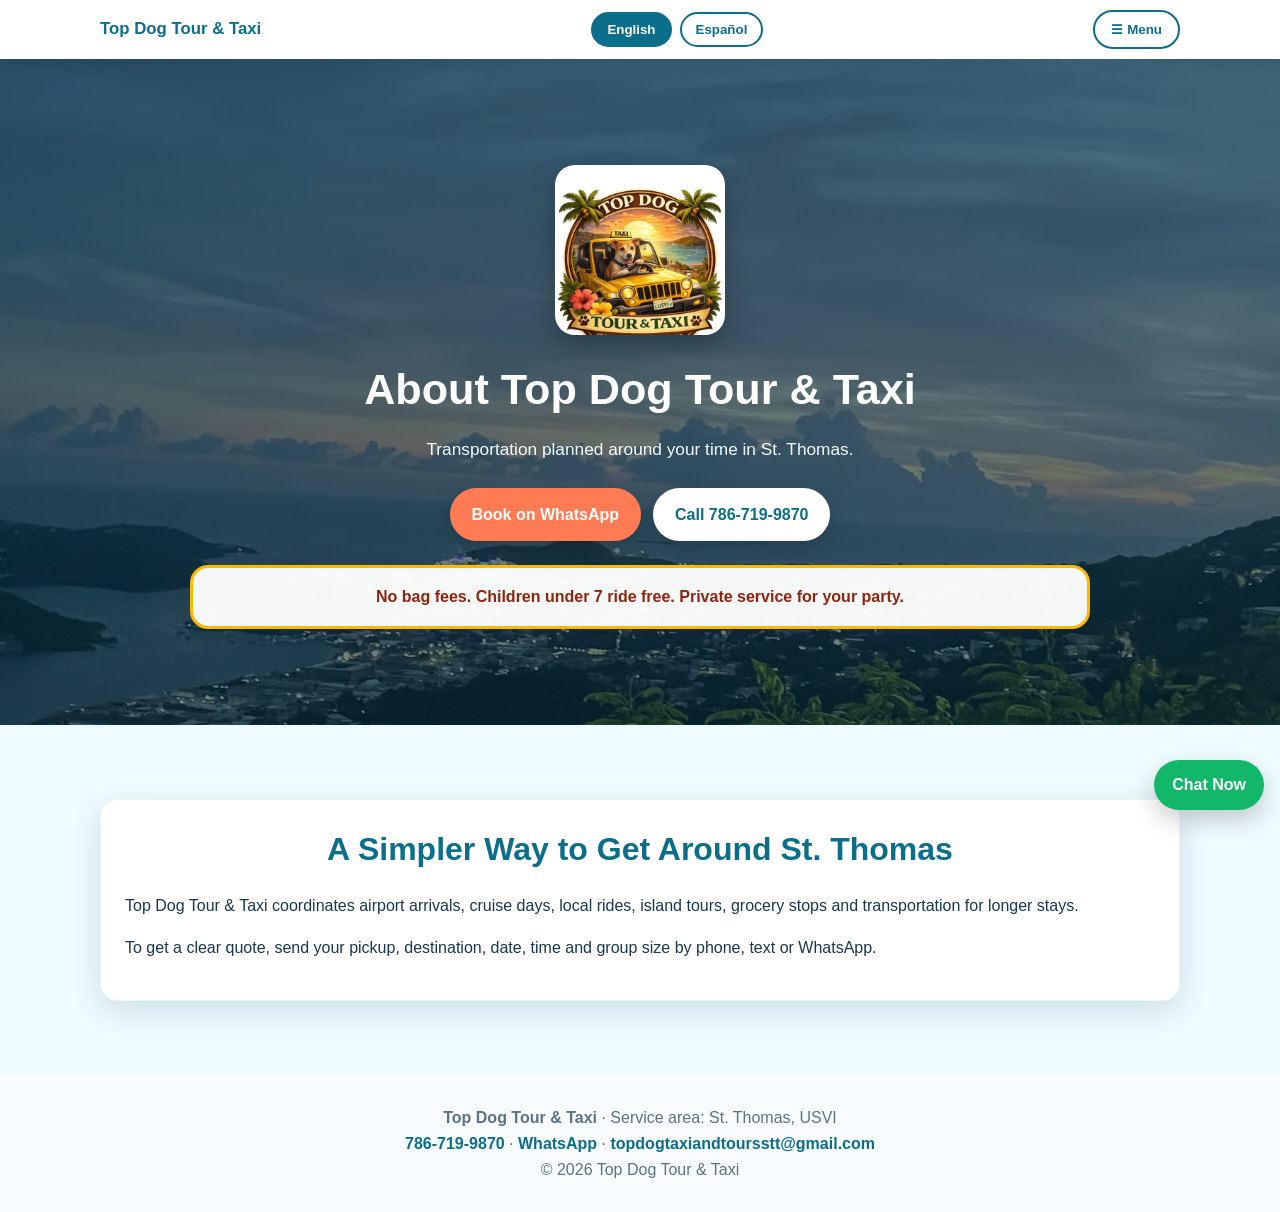
==== commit eb9bc8fe: "Resolve main conflicts while preserving current site and combining SEO and calculator updates" ====
--- a/about.html
+++ b/about.html
@@ -1,11 +1,4 @@
-<!DOCTYPE html><html lang="en"><head><meta charset="UTF-8"><meta name="viewport" content="width=device-width, initial-scale=1.0"><title>About Top Dog Tour &amp; Taxi | St. Thomas USVI</title>
-  <meta name="description" content="Learn about Top Dog Tour & Taxi and how to reserve private transportation, airport pickup, cruise pickup, or island tours in St. Thomas.">
-  <meta name="robots" content="index,follow,max-image-preview:large">
-  <link rel="canonical" href="https://topdogtourandtaxi.com/about.html">
-  <meta property="og:title" content="About Top Dog Tour &amp; Taxi | St. Thomas USVI">
-  <meta property="og:description" content="Learn about Top Dog Tour & Taxi and how to reserve private transportation, airport pickup, cruise pickup, or island tours in St. Thomas.">
-  <meta property="og:url" content="https://topdogtourandtaxi.com/about.html">
-  <meta property="og:type" content="website"><style>
+<!DOCTYPE html><html lang="en"><head><meta charset="UTF-8"><meta name="viewport" content="width=device-width, initial-scale=1.0"><style>
 *{box-sizing:border-box}
 :root{
   --ocean:#0b6e8a;--teal:#0f8b8d;--sun:#ffb703;--coral:#ff7b54;--text:#17384d;
@@ -42,14 +35,25 @@
 .slideshow{max-width:1000px;margin:auto;overflow:hidden;border-radius:22px;box-shadow:0 10px 28px #0002;background:white}.slides{display:none;width:100%;height:500px;object-fit:cover}.slides.active{display:block}
 .dots{text-align:center;padding:14px;background:white}.dot{height:12px;width:12px;margin:0 5px;background:#c6d9e6;border-radius:50%;display:inline-block;cursor:pointer}.dot.active{background:var(--coral)}
 .video-grid{display:grid;grid-template-columns:repeat(auto-fit,minmax(280px,1fr));gap:18px}.video-box{background:#fffffff2;border-radius:18px;padding:18px;box-shadow:var(--shadow)}video{width:100%;border-radius:16px;background:#123;display:block;max-height:420px}
-footer{text-align:center;padding:30px;color:#5c7381;background:#f8fcff}
+footer{text-align:center;padding:30px;color:#5c7381;background:#f8fcff}footer a{color:var(--ocean);font-weight:800}.quick-contact{display:none}
 body.darkpage{background:#071826;color:#f5fbff}
 body.darkpage .topbar{background:rgba(7,24,38,.95)}body.darkpage .brand{color:white}body.darkpage .menu-button{background:transparent;color:white;border-color:#59b8c9}body.darkpage .lang-btn{background:transparent;color:white;border-color:#59b8c9}body.darkpage .lang-btn.active{background:#59b8c9;color:#071826}
 body.darkpage header:before{background:linear-gradient(rgba(5,18,30,.78),rgba(5,18,30,.88))}
 body.darkpage .card,body.darkpage .highlight,body.darkpage .video-box{background:rgba(255,255,255,.10);color:#f5fbff;border:1px solid rgba(255,255,255,.16);backdrop-filter:blur(8px)}
 body.darkpage .card h3,body.darkpage .highlight h3,body.darkpage h2{color:#d9f4ff}body.darkpage .section-note{color:#dbe9f1}body.darkpage footer{background:#071826;color:#dbe9f1}
-@media(max-width:850px){.form-grid{grid-template-columns:1fr}.topbar-inner{align-items:flex-start}.langs{flex-wrap:wrap}.btn{width:100%}h1{font-size:2rem}.slides{height:310px}.menu{right:0;left:auto}}
-.floating-sms{position:fixed;right:16px;bottom:18px;z-index:1100;background:#12b76a;color:#fff;padding:12px 18px;border-radius:999px;font-weight:900;text-decoration:none;box-shadow:0 10px 24px #0003}.floating-sms:focus,.floating-sms:hover{filter:brightness(1.08)}</style><script type="application/ld+json">{"@context":"https://schema.org","@graph":[{"@type":"TaxiService","@id":"https://topdogtourandtaxi.com/#business","name":"Top Dog Tour & Taxi","url":"https://topdogtourandtaxi.com/","telephone":"+1-786-719-9870","image":"https://topdogtourandtaxi.com/logo1.png","areaServed":{"@type":"Place","name":"St. Thomas, U.S. Virgin Islands"}},{"@type":"Service","@id":"https://topdogtourandtaxi.com/about.html#service","name":"Top Dog Tour & Taxi","serviceType":"Private transportation","url":"https://topdogtourandtaxi.com/about.html","provider":{"@id":"https://topdogtourandtaxi.com/#business"},"areaServed":{"@type":"Place","name":"St. Thomas, U.S. Virgin Islands"},"description":"Information about Top Dog Tour & Taxi private transportation in St. Thomas."},{"@type":"BreadcrumbList","itemListElement":[{"@type":"ListItem","position":1,"name":"Home","item":"https://topdogtourandtaxi.com/"},{"@type":"ListItem","position":2,"name":"Top Dog Tour & Taxi","item":"https://topdogtourandtaxi.com/about.html"}]}]}</script></head><body>
+@media(max-width:850px){body{padding-bottom:82px}.form-grid{grid-template-columns:1fr}.topbar-inner{align-items:flex-start}.langs{flex-wrap:wrap}.btn{width:100%}h1{font-size:2rem}.slides{height:310px}.menu{right:0;left:auto}.quick-contact{position:fixed;right:9px;bottom:9px;left:9px;z-index:120;display:grid;grid-template-columns:.72fr 1.28fr;gap:8px;padding:8px;border-radius:18px;background:rgba(255,255,255,.97);box-shadow:0 16px 40px rgba(7,59,76,.25)}.quick-contact .btn{min-height:48px;padding:12px 10px}}
+.floating-sms{position:fixed;right:16px;bottom:90px;z-index:1100;background:#12b76a;color:#fff;padding:12px 18px;border-radius:999px;font-weight:900;text-decoration:none;box-shadow:0 10px 24px #0003}</style>
+<title>About Top Dog Tour &amp; Taxi | St. Thomas USVI</title>
+<meta name="description" content="Learn about Top Dog Tour & Taxi and how to reserve private transportation, airport pickup, cruise pickup, or island tours in St. Thomas.">
+<meta name="robots" content="index,follow,max-image-preview:large">
+<link rel="canonical" href="https://topdogtourandtaxi.com/about.html">
+<meta property="og:title" content="About Top Dog Tour &amp; Taxi | St. Thomas USVI">
+<meta property="og:description" content="Learn about Top Dog Tour & Taxi and how to reserve private transportation, airport pickup, cruise pickup, or island tours in St. Thomas.">
+<meta property="og:url" content="https://topdogtourandtaxi.com/about.html">
+<meta property="og:type" content="website">
+
+<script type="application/ld+json">{"@context":"https://schema.org","@graph":[{"@type":"TaxiService","@id":"https://topdogtourandtaxi.com/#business","name":"Top Dog Tour & Taxi","url":"https://topdogtourandtaxi.com/","telephone":"+1-786-719-9870","image":"https://topdogtourandtaxi.com/logo1.png","areaServed":{"@type":"Place","name":"St. Thomas, U.S. Virgin Islands"}},{"@type":"Service","@id":"https://topdogtourandtaxi.com/about.html#service","name":"Top Dog Tour & Taxi","serviceType":"Private transportation","url":"https://topdogtourandtaxi.com/about.html","provider":{"@id":"https://topdogtourandtaxi.com/#business"},"areaServed":{"@type":"Place","name":"St. Thomas, U.S. Virgin Islands"},"description":"Information about Top Dog Tour & Taxi private transportation in St. Thomas."},{"@type":"BreadcrumbList","itemListElement":[{"@type":"ListItem","position":1,"name":"Home","item":"https://topdogtourandtaxi.com/"},{"@type":"ListItem","position":2,"name":"Top Dog Tour & Taxi","item":"https://topdogtourandtaxi.com/about.html"}]}]}</script>
+</head><body>
 <div class="topbar">
   <div class="topbar-inner">
     <div class="brand">Top Dog Tour &amp; Taxi</div>
@@ -61,7 +65,7 @@
       <button class="menu-button" id="menuButton" onclick="toggleMenu()" aria-label="Open navigation menu" aria-controls="mainMenu">☰ Menu</button>
       <nav class="menu" id="mainMenu">
         <a href="index.html">Home</a>
-        <a href="airport.html">Airport Pickups</a><a href="cruise-pickup.html">Cruise Port Transportation</a>
+        <a href="airport.html">Airport Pickups</a>
         <a href="local-rides.html">Local Rides</a>
         <a href="tours.html">Island Tours</a>
         <a href="grocery.html">Grocery & Essentials</a>
@@ -73,7 +77,7 @@
     </div>
   </div>
 </div>
-<header style="background-image:url('about-bg.jpg')"><div class="container"><img src="logo1.png" class="top-logo" alt="Top Dog Tour and Taxi Logo" onerror="this.style.display='none';document.getElementById('logoFallback').style.display='block';"><div id="logoFallback" class="logo-fallback">Top Dog Tour &amp; Taxi</div><h1>About Us</h1><p class="subtitle">Coming soon.</p><div class="button-row"><a class="btn btn-primary" href="https://wa.me/17867199870" target="_blank" rel="noopener">Book on WhatsApp</a><a class="btn btn-secondary" href="https://calendar.app.google/QhGbrGE2vqHfdK3t5" target="_blank" rel="noopener">Reserve on Calendar</a></div><div class="notice" data-en="No bag fees. Children under 7 ride free. Google Calendar bookings must include a contact phone number." data-es="Sin cargos por maletas. Niños menores de 7 viajan gratis. Las reservas por Google Calendar deben incluir un número de teléfono.">No bag fees. Children under 7 ride free. Google Calendar bookings must include a contact phone number.</div></div></header><section><div class='container'><div class='card'><h2>About Us</h2><p>Coming soon.</p><p><b>No bag fees. Children under 7 ride free.</b></p></div></div></section><footer>Top Dog Tour and Taxi © 2026</footer><script>
+<header style="background-image:url('hero-st-thomas.webp')"><div class="container"><img src="logo-mark.webp" class="top-logo" alt="Top Dog Tour and Taxi Logo" onerror="this.style.display='none';document.getElementById('logoFallback').style.display='block';"><div id="logoFallback" class="logo-fallback">Top Dog Tour &amp; Taxi</div><h1>About Top Dog Tour &amp; Taxi</h1><p class="subtitle">Transportation planned around your time in St. Thomas.</p><div class="button-row"><a class="btn btn-primary" href="https://wa.me/17867199870?text=Hi%20Top%20Dog%20Tour%20%26%20Taxi%2C%20I%20need%20transportation%20in%20St.%20Thomas." target="_blank" rel="noopener">Book on WhatsApp</a><a class="btn btn-secondary" href="tel:+17867199870">Call 786-719-9870</a></div><div class="notice" data-en="No bag fees. Children under 7 ride free. Private service for your party." data-es="Sin cargos por maletas. Niños menores de 7 viajan gratis. Servicio privado para tu grupo.">No bag fees. Children under 7 ride free. Private service for your party.</div></div></header><section><div class='container'><div class='card'><h2>A Simpler Way to Get Around St. Thomas</h2><p>Top Dog Tour &amp; Taxi coordinates airport arrivals, cruise days, local rides, island tours, grocery stops and transportation for longer stays.</p><p>To get a clear quote, send your pickup, destination, date, time and group size by phone, text or WhatsApp.</p></div></div></section><footer><strong>Top Dog Tour &amp; Taxi</strong> · Service area: St. Thomas, USVI<br><a href="tel:+17867199870">786-719-9870</a> · <a href="https://wa.me/17867199870" target="_blank" rel="noopener">WhatsApp</a> · <a href="mailto:topdogtaxiandtoursstt@gmail.com">topdogtaxiandtoursstt@gmail.com</a><br>© 2026 Top Dog Tour &amp; Taxi</footer><nav class="quick-contact" aria-label="Quick contact"><a class="btn btn-secondary" href="tel:+17867199870">Call</a><a class="btn btn-primary" href="https://wa.me/17867199870?text=Hi%20Top%20Dog%2C%20I%20need%20transportation%20in%20St.%20Thomas." target="_blank" rel="noopener">WhatsApp quote</a></nav><script>
 let currentLanguage='en';
 function setLanguage(lang){
  currentLanguage=lang;document.documentElement.lang=lang;
@@ -88,4 +92,4 @@
 let s=0;const slides=document.querySelectorAll('.slides'),dots=document.querySelectorAll('.dot');
 function showSlide(i){slides.forEach(x=>x.classList.remove('active'));dots.forEach(x=>x.classList.remove('active'));if(slides[i])slides[i].classList.add('active');if(dots[i])dots[i].classList.add('active');s=i}
 setInterval(()=>{if(slides.length){s=(s+1)%slides.length;showSlide(s)}},3500);
-</script><a class="floating-sms" href="sms:+17867199870" aria-label="Text Top Dog Tour and Taxi">Chat Now</a></body></html>+</script><a class="floating-sms" href="sms:+17867199870" aria-label="Text Top Dog Tour and Taxi">Chat Now</a></body></html>
